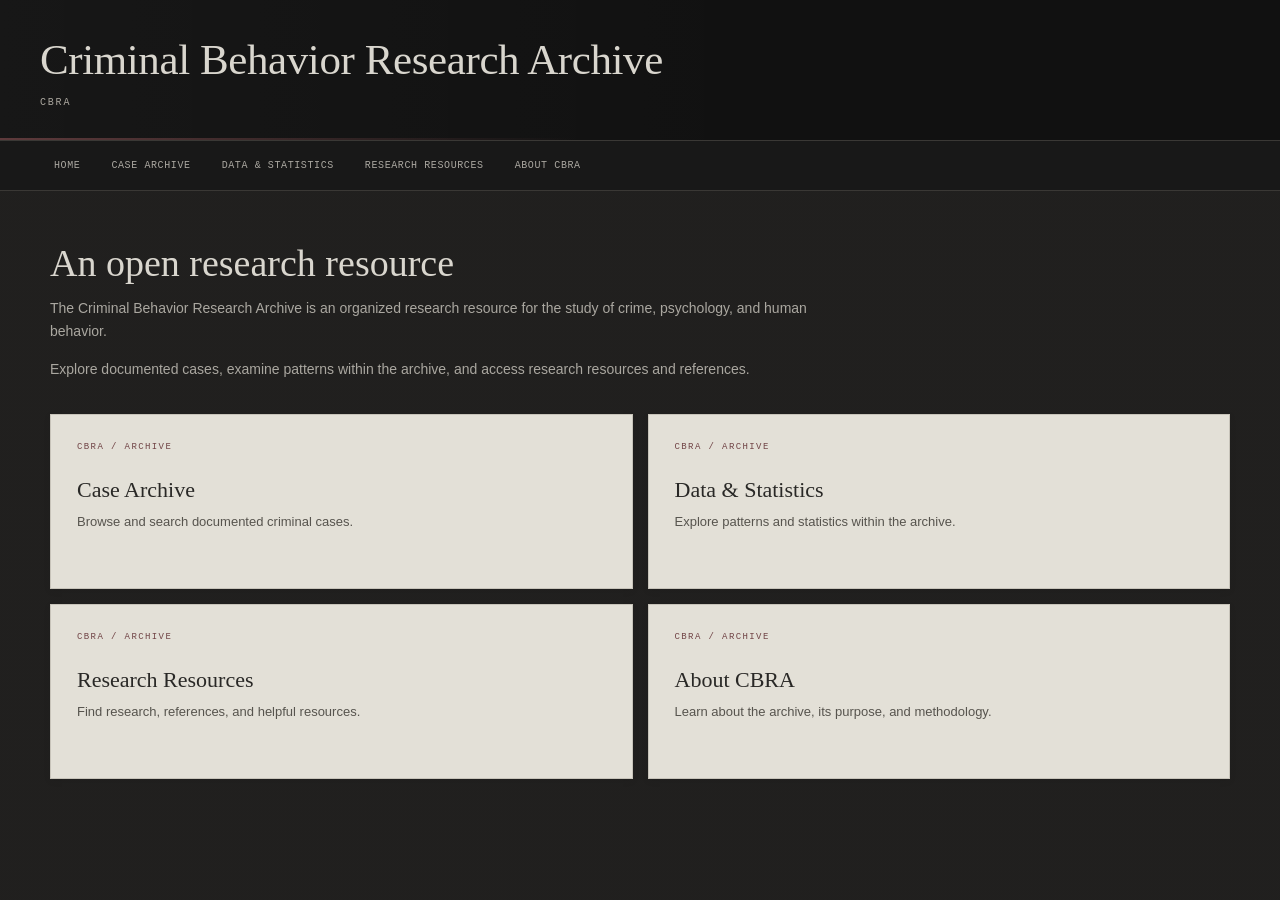
==== index.html @ 3aabbc1e "Initial CBRA website" ====
<!DOCTYPE html>
<html>
<head>
        <title>Criminal Behavior Research Archive</title>
        <link rel="stylesheet" href="css/style.css">
</head>

<body>

    <header>
        <h1>Criminal Behavior Research Archive</h1>
        <p>CBRA</p>
    </header>

    <nav>
        <a href="index.html">Home</a>
        <a href="archive.html">Case Archive</a>
        <a href="statistics.html">Data & Statistics</a>
        <a href="resources.html">Research Resources</a>
        <a href="about.html">About CBRA</a>
    </nav>

    <main>

        <h2>An open research resource</h2>

        <p>
            The Criminal Behavior Research Archive is an organized research resource for the study of crime, psychology, and human behavior.
        </p>

        <p>
            Explore documented cases, examine patterns within the archive, and access research resources and references.
        </p>

        <section class="cards">

            <a href="archive.html" class="card">
                <h3>Case Archive</h3>
                <p>Browse and search documented criminal cases.</p>
            </a>

            <a href="statistics.html" class="card">
                <h3>Data & Statistics</h3>
                <p>Explore patterns and statistics within the archive.</p>
            </a>

            <a href="resources.html" class="card">
                <h3>Research Resources</h3>
                <p>Find research, references, and helpful resources.</p>
            </a>

            <a href="about.html" class="card">
                <h3>About CBRA</h3>
                <p>Learn about the archive, its purpose, and methodology.</p>
            </a>

        </section>

    </main>

    </body>
    </html>
---- css/style.css ----
/* =========================================================
   CBRA — CRIMINAL BEHAVIOR RESEARCH ARCHIVE
   MASTER STYLESHEET
   CLEAN / STABLE VERSION
   ========================================================= */


/* =========================================================
   01. ROOT VARIABLES
   ========================================================= */

:root {
    --bg: #1d1c1b;
    --bg-soft: #252422;
    --bg-raised: #2b2927;
    --bg-dark: #111110;

    --paper: #e3e0d7;
    --paper-soft: #dad7ce;
    --paper-dark: #d0cdc3;
    --paper-light: #efede6;

    --ink: #292826;
    --ink-soft: #57544e;
    --ink-muted: #77736b;

    --white: #d9d6ce;
    --white-muted: #aaa69e;

    --border-dark: #3a3835;
    --border-light: #c7c3b9;

    --accent: #704345;
    --accent-dark: #593537;
    --accent-soft: #ddd0cd;

    --success: #586452;
    --warning: #786548;
    --danger: #704345;

    --mono: "IBM Plex Mono", "Courier New", monospace;
    --sans: "Inter", "Helvetica Neue", Arial, sans-serif;
    --serif: "DM Serif Display", Georgia, "Times New Roman", serif;

    --content-width: 1180px;

    --shadow-small:
        0 2px 7px rgba(0, 0, 0, 0.07);

    --shadow:
        0 8px 30px rgba(0, 0, 0, 0.11);

    --transition: 160ms ease;
}


/* =========================================================
   02. RESET / GLOBAL BOX SIZING
   ========================================================= */

*,
*::before,
*::after {
    box-sizing: border-box;
}

html {
    scroll-behavior: smooth;
}

html,
body {
    min-height: 100%;
}

body {
    margin: 0;

    background:
        linear-gradient(
            rgba(255, 255, 255, 0.015),
            rgba(255, 255, 255, 0.015)
        ),
        var(--bg);

    color: var(--white);

    font-family: var(--sans);

    font-size: 14px;

    line-height: 1.55;
}

img {
    display: block;

    max-width: 100%;
}

button,
input,
select,
textarea {
    max-width: 100%;

    font: inherit;
}

button,
select {
    cursor: pointer;
}

button {
    border-radius: 0;
}

a {
    color: inherit;
}

input,
select,
textarea {
    min-width: 0;
}

textarea {
    overflow: auto;
}

table {
    max-width: 100%;
}

iframe {
    max-width: 100%;
}


/* =========================================================
   03. GLOBAL TYPOGRAPHY
   ========================================================= */

h1,
h2,
h3,
h4,
h5,
h6 {
    margin-top: 0;

    line-height: 1.2;

    overflow-wrap: anywhere;
}

h1,
h2,
h3,
h4 {
    font-family: var(--serif);

    font-weight: 400;
}

p {
    margin-top: 0;

    overflow-wrap: anywhere;
}

::selection {
    background: var(--accent);

    color: white;
}


/* =========================================================
   04. HEADER
   ========================================================= */

header {
    position: relative;

    background:
        linear-gradient(
            90deg,
            rgba(255, 255, 255, 0.025),
            transparent 60%
        ),
        #111;

    border-bottom: 1px solid var(--border-dark);

    padding: 34px 40px 30px;

    overflow: hidden;
}

header::after {
    content: "";

    position: absolute;

    left: 0;
    bottom: 0;

    width: 100%;
    height: 2px;

    background:
        linear-gradient(
            90deg,
            var(--accent),
            transparent 45%
        );

    opacity: 0.8;
}

.header-content {
    width: 100%;

    max-width: var(--content-width);

    margin: 0 auto;
}

header h1 {
    margin: 0;

    color: var(--white);

    font-family: var(--serif);

    font-size: clamp(29px, 4vw, 43px);

    letter-spacing: -0.4px;
}

header p {
    margin: 9px 0 0;

    color: var(--white-muted);

    font-family: var(--mono);

    font-size: 10px;

    letter-spacing: 1.8px;

    text-transform: uppercase;
}


/* =========================================================
   05. NAVIGATION
   ========================================================= */

nav {
    display: flex;

    flex-wrap: wrap;

    align-items: center;

    gap: 3px;

    background: #181818;

    border-bottom: 1px solid var(--border-dark);

    padding: 0 40px;
}

nav a {
    position: relative;

    display: inline-flex;

    align-items: center;

    min-height: 49px;

    padding: 0 14px;

    color: #aaa7a0;

    font-family: var(--mono);

    font-size: 10px;

    letter-spacing: 0.6px;

    text-decoration: none;

    text-transform: uppercase;

    transition:
        color var(--transition),
        background-color var(--transition);
}

nav a::after {
    content: "";

    position: absolute;

    left: 14px;
    right: 14px;
    bottom: 0;

    height: 2px;

    background: var(--accent);

    transform: scaleX(0);

    transform-origin: left;

    transition: transform var(--transition);
}

nav a:hover {
    color: var(--white);

    background: rgba(255, 255, 255, 0.035);
}

nav a:hover::after {
    transform: scaleX(1);
}


/* =========================================================
   06. MAIN LAYOUT
   ========================================================= */

main {
    width: min(
        calc(100% - 48px),
        var(--content-width)
    );

    margin: 0 auto;

    padding: 50px 0 80px;

    min-width: 0;
}

main > h2 {
    margin-bottom: 10px;

    color: var(--white);

    font-size: clamp(28px, 4vw, 38px);
}

main > p {
    max-width: 760px;

    color: #aaa7a0;

    line-height: 1.7;
}


/* =========================================================
   07. GENERAL CARDS
   ========================================================= */

.cards {
    display: grid;

    grid-template-columns:
        repeat(2, minmax(0, 1fr));

    gap: 15px;

    margin-top: 32px;

    min-width: 0;
}

.card {
    position: relative;

    display: block;

    min-width: 0;
    min-height: 175px;

    padding: 26px;

    background: var(--paper);

    border: 1px solid var(--border-light);

    color: var(--ink);

    text-decoration: none;

    box-shadow: var(--shadow-small);

    overflow: hidden;

    transition:
        transform var(--transition),
        border-color var(--transition),
        box-shadow var(--transition);
}

.card::before {
    content: "CBRA / ARCHIVE";

    display: block;

    margin-bottom: 22px;

    color: var(--accent);

    font-family: var(--mono);

    font-size: 9px;

    letter-spacing: 1.4px;
}

.card:hover {
    transform: translateY(-2px);

    border-color: var(--accent);

    box-shadow:
        0 10px 28px rgba(0, 0, 0, 0.22);
}

.card:hover::after {
    transform: translateX(4px);
}

.card h3 {
    margin-bottom: 8px;

    font-size: 22px;
}

.card p {
    margin: 0;

    max-width: 500px;

    color: var(--ink-soft);

    font-size: 13px;

    line-height: 1.65;
}


/* =========================================================
   08. GENERAL SECTIONS
   ========================================================= */

.case-section,
.about-section,
.resource-card,
.statistics-intro,
.statistics-filters,
.statistics-results,
.manage-section,
.management-section,
.management-panel {
    min-width: 0;

    background: var(--paper);

    border: 1px solid var(--border-light);

    color: var(--ink);

    box-shadow: var(--shadow-small);
}


/* =========================================================
   09. SECTION HEADINGS
   ========================================================= */

.case-section,
.about-section,
.resource-card {
    padding: 25px;

    margin-top: 18px;
}

.case-section h2,
.about-section h3,
.resource-card h3 {
    margin-bottom: 10px;

    color: var(--ink);

    font-size: 22px;
}

.case-section h2::after,
.about-section h3::after,
.resource-card h3::after {
    content: "";

    display: block;

    width: 32px;

    height: 2px;

    margin-top: 8px;

    background: var(--accent);
}


/* =========================================================
   10. SECTION DESCRIPTION
   ========================================================= */

.section-description {
    color: var(--ink-muted);

    font-size: 13px;

    line-height: 1.65;
}


/* =========================================================
   11. RESOURCE PAGE
   ========================================================= */

.resource-list {
    display: grid;

    grid-template-columns:
        repeat(2, minmax(0, 1fr));

    gap: 15px;

    margin-top: 30px;

    min-width: 0;
}

.resource-card {
    position: relative;

    margin-top: 0;

    min-height: 205px;

    transition:
        transform var(--transition),
        border-color var(--transition);
}

.resource-card::before {
    content: "RESOURCE FILE";

    display: block;

    margin-bottom: 20px;

    color: var(--accent);

    font-family: var(--mono);

    font-size: 9px;

    letter-spacing: 1.4px;
}

.resource-card:hover {
    transform: translateY(-2px);

    border-color: var(--accent);
}

.resource-card p {
    color: var(--ink-soft);

    font-size: 13px;

    line-height: 1.7;
}


/* =========================================================
   12. ABOUT
   ========================================================= */

.about-section {
    position: relative;

    padding-left: 29px;
}

.about-section::before {
    content: "";

    position: absolute;

    left: 0;
    top: 0;
    bottom: 0;

    width: 3px;

    background: var(--accent);
}

.about-section p {
    max-width: 820px;

    color: var(--ink-soft);

    font-size: 13px;

    line-height: 1.75;
}


/* =========================================================
   13. ARCHIVE SEARCH
   ========================================================= */

.archive-panel {
    margin-top: 28px;

    padding: 22px;

    background:
        linear-gradient(
            135deg,
            #242423,
            #1b1b1a
        );

    border: 1px solid var(--border-dark);

    box-shadow: var(--shadow);

    min-width: 0;
}

.archive-search input {
    width: 100%;

    padding: 13px 15px;

    background: #111;

    border: 1px solid #444;

    color: var(--white);

    font-family: var(--mono);

    font-size: 12px;

    outline: none;
}

.archive-search input::placeholder {
    color: #777;
}

.archive-search input:focus {
    border-color: var(--accent);

    box-shadow:
        0 0 0 3px rgba(116, 60, 61, 0.15);
}


/* =========================================================
   14. ARCHIVE FILTERS
   ========================================================= */

.archive-filters {
    display: grid;

    grid-template-columns:
        repeat(3, minmax(0, 1fr));

    gap: 14px;

    margin-top: 17px;

    min-width: 0;
}

.archive-filter {
    display: flex;

    flex-direction: column;

    gap: 5px;

    min-width: 0;
}

.archive-filter label {
    color: #a9a69f;

    font-family: var(--mono);

    font-size: 9px;

    letter-spacing: 1px;

    text-transform: uppercase;
}

.archive-filter select {
    width: 100%;

    min-width: 0;

    padding: 10px;

    background: #151515;

    border: 1px solid #41413f;

    color: #e7e4dc;

    font-size: 12px;

    outline: none;
}

.archive-filter select:hover,
.archive-filter select:focus {
    border-color: var(--accent);
}


/* =========================================================
   15. BUTTONS
   ========================================================= */

.primary-button,
.secondary-button {
    display: inline-flex;

    align-items: center;

    justify-content: center;

    min-height: 38px;

    max-width: 100%;

    padding: 9px 15px;

    border-radius: 0;

    font-family: var(--mono);

    font-size: 10px;

    letter-spacing: 0.7px;

    line-height: 1.2;

    text-align: center;

    text-decoration: none;

    text-transform: uppercase;

    white-space: normal;

    cursor: pointer;

    transition:
        background-color var(--transition),
        border-color var(--transition),
        color var(--transition),
        transform var(--transition);
}

.primary-button {
    background: var(--accent);

    border: 1px solid var(--accent);

    color: white;
}

.primary-button:hover {
    background: var(--accent-dark);

    border-color: var(--accent-dark);

    transform: translateY(-1px);
}

.secondary-button {
    background: transparent;

    border: 1px solid #aaa69e;

    color: var(--ink);
}

.secondary-button:hover {
    background: #d8d5cc;

    border-color: var(--ink);
}


/* =========================================================
   16. ARCHIVE RESULTS HEADER
   ========================================================= */

.archive-results-header {
    display: flex;

    justify-content: space-between;

    align-items: center;

    gap: 20px;

    margin: 27px 0 13px;

    padding-bottom: 10px;

    border-bottom: 1px solid var(--border-dark);

    min-width: 0;
}

#case-count {
    color: var(--white);

    font-family: var(--mono);

    font-size: 11px;

    letter-spacing: 0.5px;

    text-transform: uppercase;
}

#filter-summary {
    color: #8e8b84;

    font-family: var(--mono);

    font-size: 9px;

    text-align: right;

    overflow-wrap: anywhere;
}


/* =========================================================
   17. CASE LIST
   ========================================================= */

.case-list {
    display: grid;

    gap: 10px;

    min-width: 0;
}

.case-card {
    position: relative;

    min-width: 0;

    padding: 20px 22px;

    background: var(--paper);

    border: 1px solid var(--border-light);

    color: var(--ink);

    cursor: pointer;

    box-shadow: var(--shadow-small);

    transition:
        transform var(--transition),
        border-color var(--transition),
        box-shadow var(--transition);
}

.case-card::before {
    content: "CASE FILE";

    display: block;

    margin-bottom: 10px;

    color: var(--accent);

    font-family: var(--mono);

    font-size: 8px;

    letter-spacing: 1.4px;
}

.case-card:hover {
    transform: translateX(2px);

    border-color: var(--accent);

    box-shadow: var(--shadow);
}

.case-card h3 {
    margin-bottom: 6px;

    color: var(--ink);

    font-size: 20px;

    overflow-wrap: anywhere;
}

.case-card p {
    color: var(--ink-soft);

    font-size: 13px;

    line-height: 1.55;

    overflow-wrap: anywhere;
}

.case-card-details {
    display: flex;

    flex-wrap: wrap;

    gap: 7px;

    margin: 8px 0 10px;
}

.case-card-details span {
    color: var(--ink-muted);

    font-family: var(--mono);

    font-size: 9px;

    overflow-wrap: anywhere;
}


/* =========================================================
   18. ARCHIVE TAGS
   ========================================================= */

.archive-case-tags {
    margin-top: 11px;
}

.archive-case-tag {
    display: inline-block;

    padding: 4px 8px;

    margin: 2px 3px 2px 0;

    background: var(--paper-soft);

    border: 1px solid #c5c2b9;

    color: var(--ink-soft);

    font-family: var(--mono);

    font-size: 9px;

    text-decoration: none;

    overflow-wrap: anywhere;
}


/* =========================================================
   19. EMPTY STATES
   ========================================================= */

.no-cases,
.empty-message {
    color: var(--ink-muted);
}

.no-cases {
    padding: 28px;

    background: var(--paper);

    border: 1px solid var(--border-light);

    text-align: center;
}

.no-cases h3 {
    color: var(--ink);
}


/* =========================================================
   20. CASE HEADER
   ========================================================= */

.case-header {
    display: flex;

    justify-content: space-between;

    align-items: flex-end;

    gap: 28px;

    margin-bottom: 20px;

    padding: 27px 29px;

    background:
        linear-gradient(
            135deg,
            #242423,
            #1a1a19
        );

    border: 1px solid var(--border-dark);

    box-shadow: var(--shadow);

    min-width: 0;
}

.case-header > * {
    min-width: 0;
}

.case-header h1,
.case-header h2 {
    margin-bottom: 6px;

    color: var(--white);

    font-size: clamp(29px, 5vw, 44px);

    overflow-wrap: anywhere;
}

.case-header p {
    margin: 0;

    color: #aaa7a0;

    font-family: var(--mono);

    font-size: 10px;

    letter-spacing: 0.7px;

    overflow-wrap: anywhere;
}

.case-header-date {
    flex: 0 0 auto;

    min-width: 135px;

    padding-left: 20px;

    border-left: 1px solid #444;
}

.case-header-date span {
    display: block;

    margin-bottom: 4px;

    color: #777;

    font-family: var(--mono);

    font-size: 8px;

    letter-spacing: 1px;

    text-transform: uppercase;
}

.case-header-date strong {
    color: var(--white);

    font-family: var(--mono);

    font-size: 12px;

    overflow-wrap: anywhere;
}


/* =========================================================
   21. CASE INFORMATION
   ========================================================= */

.case-information {
    display: grid;

    grid-template-columns:
        repeat(2, minmax(0, 1fr));

    margin-top: 18px;

    background: var(--paper);

    border-top: 1px solid var(--border-light);

    border-bottom: 1px solid var(--border-light);

    min-width: 0;
}

.case-info-item {
    display: flex;

    flex-direction: column;

    justify-content: center;

    min-width: 0;
    min-height: 68px;

    padding: 12px 16px;

    background: var(--paper);

    color: var(--ink);

    border-bottom: 1px solid var(--border-light);
}

.case-info-item:nth-child(odd) {
    border-right: 1px solid var(--border-light);
}

.case-info-label,
.info-label,
.case-information-label,
.case-info-item .info-label {
    display: block;

    margin-bottom: 4px;

    color: var(--ink-muted);

    font-family: var(--mono);

    font-size: 8px;

    font-weight: 500;

    letter-spacing: 1px;

    line-height: 1.25;

    text-transform: uppercase;
}

.case-info-value {
    display: block;

    min-width: 0;

    color: var(--ink);

    font-family: var(--sans);

    font-size: 13px;

    font-weight: 500;

    line-height: 1.4;

    overflow-wrap: anywhere;
}

.case-info-primary {
    background: var(--paper);

    border-left: 3px solid var(--accent);

    padding-left: 13px;
}

.case-info-primary .case-info-value {
    color: var(--ink);

    font-size: 14px;

    font-weight: 600;
}

.case-info-wide {
    grid-column: 1 / -1;

    border-right: none !important;
}

.case-info-grid,
.case-information-grid {
    display: grid;

    grid-template-columns:
        repeat(2, minmax(0, 1fr));

    gap: 0;

    background: var(--paper);

    border-top: 1px solid var(--border-light);

    border-bottom: 1px solid var(--border-light);

    min-width: 0;
}

.info-item,
.case-information-item {
    min-width: 0;
    min-height: 68px;

    padding: 12px 16px;

    background: var(--paper);

    border: none;

    border-bottom: 1px solid var(--border-light);
}

.info-item:nth-child(odd),
.case-information-item:nth-child(odd) {
    border-right: 1px solid var(--border-light);
}

.info-item span:last-child,
.case-information-item span:last-child {
    color: var(--ink);

    font-size: 13px;

    line-height: 1.4;

    overflow-wrap: anywhere;
}


/* =========================================================
   22. PEOPLE
   ========================================================= */

.people-grid {
    display: grid;

    grid-template-columns:
        repeat(2, minmax(0, 1fr));

    gap: 10px;

    min-width: 0;
}

.case-person {
    position: relative;

    min-width: 0;

    padding: 16px;

    background: #e8e6df;

    border: 1px solid var(--border-light);

    color: var(--ink);

    transition:
        border-color var(--transition),
        transform var(--transition);
}

.case-person:hover {
    border-color: var(--accent);

    transform: translateY(-1px);
}

.case-person h4 {
    margin-bottom: 5px;

    color: var(--ink);

    font-size: 17px;

    overflow-wrap: anywhere;
}

.case-person p {
    margin: 3px 0;

    color: var(--ink-soft);

    font-size: 12px;

    overflow-wrap: anywhere;
}


/* =========================================================
   23. TAGS
   ========================================================= */

.tag-list {
    display: flex;

    flex-wrap: wrap;

    gap: 7px;

    margin-top: 10px;
}

.case-tag {
    display: inline-block;

    max-width: 100%;

    padding: 6px 10px;

    background: var(--paper-soft);

    border: 1px solid #c4c1b8;

    color: var(--ink-soft);

    font-family: var(--mono);

    font-size: 9px;

    line-height: 1.35;

    text-decoration: none;

    overflow-wrap: anywhere;

    transition:
        background-color var(--transition),
        border-color var(--transition);
}

.case-tag:hover {
    background: var(--accent-soft);

    border-color: var(--accent);

    color: var(--accent-dark);
}


/* =========================================================
   24. SUBSECTIONS
   ========================================================= */

.subsection {
    margin-top: 24px;

    padding-top: 20px;

    border-top: 1px solid var(--border-light);
}

.subsection h3 {
    margin-bottom: 12px;

    color: var(--ink);

    font-size: 17px;
}


/* =========================================================
   25. TIMELINE — LEGACY SUPPORT
   ========================================================= */

.case-timeline-event {
    position: relative;

    margin-left: 7px;

    padding: 3px 0 20px 22px;

    border-left: 2px solid #b5b1a8;
}

.case-timeline-event::before {
    content: "";

    position: absolute;

    left: -5px;
    top: 6px;

    width: 8px;
    height: 8px;

    background: var(--accent);

    border-radius: 50%;
}

.case-timeline-event:last-child {
    padding-bottom: 4px;
}

.timeline-date {
    color: var(--accent);

    font-family: var(--mono);

    font-size: 9px;

    letter-spacing: 0.7px;

    text-transform: uppercase;
}

.case-timeline-event h4 {
    margin: 5px 0;

    color: var(--ink);

    font-size: 16px;
}

.case-timeline-event p {
    margin: 0;

    color: var(--ink-soft);

    font-size: 13px;

    line-height: 1.6;
}

.timeline-source {
    display: inline-block;

    margin-top: 7px;

    color: var(--accent-dark);

    font-family: var(--mono);

    font-size: 9px;

    text-decoration: none;

    overflow-wrap: anywhere;
}


/* =========================================================
   26. SOURCES
   ========================================================= */

.case-source {
    min-width: 0;

    padding: 13px 0;

    border-bottom: 1px solid var(--border-light);
}

.case-source:first-child {
    padding-top: 0;
}

.case-source:last-child {
    padding-bottom: 0;

    border-bottom: none;
}

.source-title {
    display: inline-block;

    max-width: 100%;

    color: var(--ink);

    font-size: 14px;

    font-weight: 600;

    line-height: 1.45;

    text-decoration: none;

    overflow-wrap: anywhere;
}

.source-title:hover {
    color: var(--accent-dark);

    text-decoration: underline;
}

.source-type {
    margin-top: 3px;

    color: var(--ink-muted);

    font-family: var(--mono);

    font-size: 8px;

    text-transform: uppercase;
}

.source-date {
    margin-top: 2px;

    color: #99958c;

    font-family: var(--mono);

    font-size: 9px;
}


/* =========================================================
   27. DOCUMENTS / LINKS / RELATED CASES
   ========================================================= */

.document-list,
.source-list,
.external-link-list,
.related-case-list {
    display: grid;

    gap: 8px;

    min-width: 0;
}

.related-case {
    min-width: 0;

    padding: 14px;

    background: #e9e7e0;

    border: 1px solid var(--border-light);

    overflow-wrap: anywhere;

    transition:
        border-color var(--transition),
        background-color var(--transition);
}

.related-case:hover {
    background: #e3e0d8;

    border-color: var(--accent);
}


/* =========================================================
   28. CRIME SCENE PHOTOS / MUGSHOTS
   ========================================================= */

.crime-scene-grid,
.case-mugshot-grid {
    display: grid;

    grid-template-columns:
        repeat(3, minmax(0, 1fr));

    gap: 14px;

    min-width: 0;
}

.case-mugshot-person {
    min-width: 0;

    margin-bottom: 24px;
}

.case-mugshot-person h4 {
    margin-bottom: 3px;

    color: var(--ink);

    font-size: 17px;
}

.case-mugshot-role {
    color: var(--ink-muted);

    font-family: var(--mono);

    font-size: 8px;

    text-transform: uppercase;
}

.case-mugshot-card {
    width: 100%;

    min-width: 0;

    padding: 8px;

    background: #e4e1d9;

    border: 1px solid var(--border-light);
}

.case-mugshot-image,
.manage-mugshot-preview,
.case-crime-scene-image {
    display: block;

    width: 100%;

    height: auto;

    border: 1px solid #c4c0b6;

    background: #d6d3cb;
}

.case-mugshot-card h5 {
    margin: 8px 2px 4px;

    color: var(--ink);

    font-size: 14px;

    overflow-wrap: anywhere;
}

.case-mugshot-card p {
    margin: 4px 2px;

    color: var(--ink-soft);

    font-size: 11px;

    overflow-wrap: anywhere;
}

.case-mugshot-date,
.case-mugshot-source {
    font-family: var(--mono);

    font-size: 9px !important;
}


/* =========================================================
   29. STATISTICS
   ========================================================= */

.statistics-intro {
    position: relative;

    padding: 24px 26px;

    margin-top: 18px;

    background:
        linear-gradient(
            135deg,
            #e8e5dd,
            #dedbd2
        );

    border-left: 3px solid var(--accent);
}

.statistics-intro p {
    max-width: 850px;

    margin-bottom: 8px;

    color: var(--ink-soft);

    font-size: 13px;

    line-height: 1.7;
}

.statistics-intro p:last-child {
    margin-bottom: 0;

    color: var(--ink-muted);

    font-size: 11px;
}


/* =========================================================
   30. STATISTICS FILTERS
   ========================================================= */

.statistics-filters {
    display: grid;

    grid-template-columns:
        170px minmax(0, 1fr);

    gap: 10px 18px;

    align-items: center;

    padding: 27px;

    margin-top: 18px;

    background: var(--paper);

    color: var(--ink);

    min-width: 0;
}

.statistics-filters > h3 {
    grid-column: 1 / -1;

    padding-bottom: 14px;

    margin-bottom: 8px;

    border-bottom: 1px solid var(--border-light);

    color: var(--ink);

    font-size: 22px;
}

.statistics-filters > h3::before {
    content: "RESEARCH QUERY";

    display: block;

    margin-bottom: 7px;

    color: var(--accent);

    font-family: var(--mono);

    font-size: 8px;

    letter-spacing: 1.5px;

    line-height: 1;
}

.statistics-filters > label {
    color: var(--ink-muted);

    font-family: var(--mono);

    font-size: 9px;

    font-weight: 500;

    letter-spacing: 1px;

    text-transform: uppercase;
}

.statistics-filters > select {
    width: 100%;

    min-width: 0;
    min-height: 38px;

    padding: 9px 11px;

    background: #f8f6f0;

    border: 1px solid var(--border-light);

    border-radius: 0;

    color: var(--ink);

    font-size: 12px;

    outline: none;

    transition:
        border-color var(--transition),
        box-shadow var(--transition),
        background-color var(--transition);
}

.statistics-filters > select:hover {
    border-color: #aaa69d;
}

.statistics-filters > select:focus {
    border-color: var(--accent);

    box-shadow:
        0 0 0 3px rgba(116, 60, 61, 0.10);
}


/* =========================================================
   31. STATISTICS TAG FILTERS
   ========================================================= */

.statistics-tag-filters {
    grid-column: 1 / -1;

    display: grid;

    grid-template-columns:
        repeat(2, minmax(0, 1fr));

    gap: 14px;

    margin-top: 12px;

    padding-top: 21px;

    border-top: 1px solid var(--border-light);

    min-width: 0;
}

.statistics-tag-filters > h4 {
    grid-column: 1 / -1;

    margin: 0;

    color: var(--ink);

    font-family: var(--serif);

    font-size: 19px;

    font-weight: 400;
}

.statistics-tag-filters > h4::before {
    content: "TAG SYSTEM";

    display: block;

    margin-bottom: 6px;

    color: var(--accent);

    font-family: var(--mono);

    font-size: 8px;

    letter-spacing: 1.4px;
}

.statistics-tag-filters > .filter-help {
    grid-column: 1 / -1;

    margin: -5px 0 3px;
}

.statistics-tag-category {
    display: flex;

    flex-direction: column;

    min-width: 0;

    padding: 17px;

    background: #e9e6de;

    border: 1px solid var(--border-light);

    transition:
        border-color var(--transition),
        box-shadow var(--transition);
}

.statistics-tag-category:hover {
    border-color: #aaa69e;

    box-shadow: var(--shadow-small);
}

.statistics-tag-category label {
    display: block;

    margin-bottom: 9px;

    color: var(--ink);

    font-family: var(--mono);

    font-size: 9px;

    font-weight: 600;

    letter-spacing: 1px;

    text-transform: uppercase;
}

.statistics-tag-category label::after {
    content: "";

    display: block;

    width: 24px;

    height: 2px;

    margin-top: 6px;

    background: var(--accent);
}

.statistics-tag-category select[multiple] {
    width: 100%;

    min-width: 0;
    min-height: 170px;

    padding: 4px;

    background: #f7f5ef;

    border: 1px solid #c6c2b8;

    border-radius: 0;

    color: var(--ink);

    font-family: var(--sans);

    font-size: 12px;

    line-height: 1.4;

    outline: none;

    cursor: pointer;

    scrollbar-width: thin;
}

.statistics-tag-category select[multiple]:focus {
    border-color: var(--accent);

    box-shadow:
        0 0 0 3px rgba(116, 60, 61, 0.10);
}

.statistics-tag-category select[multiple] option {
    padding: 7px 9px;

    background: #f7f5ef;

    color: var(--ink);
}

.statistics-tag-category select[multiple] option:checked {
    background: var(--accent);

    color: white;
}

.statistics-tag-category .filter-help {
    margin: 9px 0 0;

    padding: 0;

    background: transparent;

    border-left: none;

    color: var(--ink-muted);

    font-family: var(--sans);

    font-size: 10px;

    line-height: 1.55;
}

.statistics-filters > #tag-mode {
    min-height: 38px;
}

.statistics-filters > #tag-mode + .filter-help {
    grid-column: 2;

    margin: -3px 0 2px;
}

.statistics-filters .filter-help {
    color: var(--ink-muted);

    font-size: 11px;

    line-height: 1.55;
}

.statistics-filters .filter-help strong {
    color: var(--ink);

    font-weight: 600;
}


/* =========================================================
   32. STATISTICS RESULTS
   ========================================================= */

.statistics-results {
    padding: 27px;

    margin-top: 20px;

    background: var(--paper);

    color: var(--ink);

    min-width: 0;
}

.statistics-results > h3 {
    padding-bottom: 14px;

    margin-bottom: 0;

    border-bottom: 1px solid var(--border-light);

    color: var(--ink);

    font-size: 22px;
}

.statistics-results > h3::before {
    content: "ARCHIVE ANALYSIS";

    display: block;

    margin-bottom: 7px;

    color: var(--accent);

    font-family: var(--mono);

    font-size: 8px;

    letter-spacing: 1.5px;
}

.statistics-summary {
    margin-top: 22px;

    padding: 17px 19px;

    background: #e9e6de;

    border: 1px solid var(--border-light);

    border-left: 3px solid var(--accent);
}

.statistics-summary h3 {
    margin-bottom: 7px;

    color: var(--ink);

    font-size: 17px;
}

.statistics-summary p {
    margin: 0;

    color: var(--ink-soft);

    font-family: var(--mono);

    font-size: 10px;

    line-height: 1.6;
}


/* =========================================================
   33. STATISTICS CARDS
   ========================================================= */

.stat-grid {
    display: grid;

    grid-template-columns:
        repeat(3, minmax(0, 1fr));

    gap: 10px;

    margin-top: 17px;

    min-width: 0;
}

.stat-card {
    position: relative;

    min-width: 0;
    min-height: 118px;

    padding: 21px;

    background:
        linear-gradient(
            135deg,
            #e9e6de,
            #dedbd2
        );

    border: 1px solid var(--border-light);

    border-top: 3px solid var(--accent);

    box-shadow: var(--shadow-small);

    overflow: hidden;
}

.stat-card::after {
    content: "CBRA / DATA";

    position: absolute;

    right: 14px;
    bottom: 11px;

    color: rgba(41, 40, 38, 0.18);

    font-family: var(--mono);

    font-size: 7px;

    letter-spacing: 1px;
}

.stat-card strong {
    display: block;

    margin-bottom: 8px;

    color: var(--ink);

    font-family: var(--mono);

    font-size: 32px;

    font-weight: 500;

    line-height: 1;

    overflow-wrap: anywhere;
}

.stat-card span {
    color: var(--ink-muted);

    font-family: var(--mono);

    font-size: 8px;

    letter-spacing: 0.9px;

    text-transform: uppercase;
}


/* =========================================================
   34. STATISTICS CHARTS
   ========================================================= */

.statistics-chart-section {
    margin-top: 18px;

    padding: 21px;

    background: #e9e6de;

    border: 1px solid var(--border-light);

    min-width: 0;
}

.statistics-chart-section h3 {
    margin-bottom: 5px;

    color: var(--ink);

    font-size: 18px;
}

.statistics-chart-section h3::after {
    content: "";

    display: block;

    width: 25px;

    height: 2px;

    margin-top: 7px;

    background: var(--accent);
}

.chart-note {
    margin: 9px 0 16px;

    color: var(--ink-muted);

    font-size: 10px;

    line-height: 1.55;
}

.statistics-bar-row {
    width: 100%;

    margin-bottom: 15px;
}

.statistics-bar-row:last-child {
    margin-bottom: 0;
}

.statistics-bar-label {
    display: block;

    margin-bottom: 6px;

    color: var(--ink);

    font-family: var(--sans);

    font-size: 11px;

    font-weight: 500;

    line-height: 1.4;

    overflow-wrap: anywhere;
}

.statistics-bar {
    width: 100%;

    height: 9px;

    background: #d1cec5;

    border: 1px solid #c1beb5;

    overflow: hidden;
}

.statistics-bar-fill {
    width: 0;

    height: 100%;

    background: var(--accent);

    transition: width 0.3s ease;
}


/* =========================================================
   35. STATISTICS MATCHING CASES
   ========================================================= */

.statistics-table-section {
    margin-top: 22px;

    padding-top: 22px;

    border-top: 1px solid var(--border-light);
}

.statistics-table-section h3 {
    margin-bottom: 13px;

    color: var(--ink);

    font-size: 19px;
}

.statistics-table-section h3::before {
    content: "CASE RESULTS";

    display: block;

    margin-bottom: 6px;

    color: var(--accent);

    font-family: var(--mono);

    font-size: 8px;

    letter-spacing: 1.4px;
}

#matching-cases {
    display: grid;

    gap: 9px;

    min-width: 0;
}

.statistics-case {
    position: relative;

    min-width: 0;

    padding: 17px 19px;

    background: #e9e6de;

    border: 1px solid var(--border-light);

    color: var(--ink);

    cursor: pointer;

    transition:
        transform var(--transition),
        border-color var(--transition),
        background-color var(--transition),
        box-shadow var(--transition);
}

.statistics-case::before {
    content: "CASE FILE";

    display: block;

    margin-bottom: 8px;

    color: var(--accent);

    font-family: var(--mono);

    font-size: 8px;

    letter-spacing: 1.3px;
}

.statistics-case::after {
    content: "→";

    position: absolute;

    right: 17px;
    top: 50%;

    color: var(--accent);

    font-size: 18px;

    transform: translateY(-50%);

    transition: transform var(--transition);
}

.statistics-case:hover {
    background: #e3e0d8;

    border-color: var(--accent);

    box-shadow: var(--shadow-small);

    transform: translateX(2px);
}

.statistics-case:hover::after {
    transform: translate(3px, -50%);
}

.statistics-case h4 {
    margin: 0 30px 7px 0;

    color: var(--ink);

    font-family: var(--serif);

    font-size: 18px;

    font-weight: 400;

    overflow-wrap: anywhere;
}

.statistics-case p {
    margin: 3px 0;

    color: var(--ink-soft);

    font-size: 11px;

    line-height: 1.5;

    overflow-wrap: anywhere;
}

.statistics-case strong {
    color: var(--ink);

    font-weight: 600;
}

.statistics-chart-section > p,
#matching-cases > p {
    margin: 0;

    padding: 13px;

    background: #e3e0d8;

    border: 1px dashed #c3c0b7;

    color: var(--ink-muted);

    font-family: var(--mono);

    font-size: 9px;

    line-height: 1.55;
}


/* =========================================================
   36. MANAGEMENT — PAGE
   ========================================================= */

.manage-page {
    width: 100%;

    max-width: 1100px;

    min-width: 0;
}

#login-section {
    width: 100%;

    max-width: 520px;

    margin: 20px auto;
}


/* =========================================================
   37. MANAGEMENT SECTIONS
   ========================================================= */

.manage-section,
.management-section,
.management-panel {
    padding: 23px;

    margin-top: 17px;

    min-width: 0;

    overflow: visible;
}

.manage-section:first-child,
.management-section:first-child,
.management-panel:first-child {
    margin-top: 0;
}

.manage-section h2,
.management-section h2,
.management-panel h2 {
    color: var(--ink);

    font-size: 22px;

    overflow-wrap: anywhere;
}


/* =========================================================
   38. MANAGEMENT HEADER
   ========================================================= */

.management-header {
    display: flex;

    justify-content: space-between;

    align-items: center;

    gap: 18px;

    padding-bottom: 18px;

    margin-bottom: 18px;

    border-bottom: 1px solid var(--border-light);

    min-width: 0;
}

.management-header > * {
    min-width: 0;
}

.management-header h2 {
    margin-bottom: 4px;
}

.management-header p {
    margin: 0;

    color: var(--ink-muted);

    font-size: 12px;

    overflow-wrap: anywhere;
}


/* =========================================================
   39. MANAGEMENT PANEL HEADINGS
   ========================================================= */

.management-panel > h2,
.management-section > h2 {
    display: flex;

    align-items: flex-start;

    gap: 10px;

    min-width: 0;

    margin-bottom: 18px;
}

.management-panel > h2::before,
.management-section > h2::before {
    content: "";

    flex: 0 0 auto;

    display: inline-block;

    width: 4px;

    min-width: 4px;

    height: 21px;

    margin-top: 2px;

    background: var(--accent);
}


/* =========================================================
   40. CASE SELECTOR
   ========================================================= */

.case-selector-row {
    display: flex;

    align-items: stretch;

    gap: 10px;

    width: 100%;

    min-width: 0;
}

.case-selector-row > * {
    min-width: 0;
}

.case-selector-row select {
    flex: 1 1 auto;

    width: 100%;

    min-width: 0;
}

.case-selector-row button {
    flex: 0 0 auto;
}

#case-selector {
    width: 100%;

    min-width: 0;

    min-height: 40px;

    padding: 9px 11px;

    background: #f8f6f0;

    border: 1px solid var(--border-light);

    border-radius: 0;

    color: var(--ink);

    font-size: 12px;

    outline: none;
}

#case-selector:focus {
    border-color: var(--accent);

    box-shadow:
        0 0 0 3px rgba(116, 60, 61, 0.10);
}


/* =========================================================
   41. NEW CASE BUTTON
   ========================================================= */

#new-case-button {
    display: inline-flex;

    align-items: center;

    justify-content: center;

    flex: 0 0 auto;

    min-height: 40px;

    margin-top: 10px;

    padding: 10px 17px;

    background: var(--accent);

    border: 1px solid var(--accent);

    border-radius: 0;

    color: white;

    font-family: var(--mono);

    font-size: 10px;

    letter-spacing: 0.7px;

    line-height: 1.2;

    text-transform: uppercase;

    cursor: pointer;

    white-space: nowrap;

    transition:
        background-color var(--transition),
        border-color var(--transition),
        transform var(--transition);
}

#new-case-button:hover {
    background: var(--accent-dark);

    border-color: var(--accent-dark);

    transform: translateY(-1px);
}


/* =========================================================
   42. FORMS
   ========================================================= */

.form-grid {
    display: grid;

    grid-template-columns:
        repeat(2, minmax(0, 1fr));

    gap: 17px;

    width: 100%;

    min-width: 0;

    margin: 0;
}

.form-group {
    display: flex;

    flex-direction: column;

    gap: 6px;

    min-width: 0;

    width: 100%;
}

.form-group-wide {
    grid-column: 1 / -1;

    min-width: 0;
}

.form-group label,
#login-form label {
    display: block;

    color: var(--ink-muted);

    font-family: var(--mono);

    font-size: 9px;

    letter-spacing: 0.8px;

    line-height: 1.3;

    text-transform: uppercase;

    overflow-wrap: anywhere;
}

.form-group input,
.form-group select,
.form-group textarea,
#login-form input,
.manage-form input,
.manage-form select,
.manage-form textarea {
    display: block;

    width: 100%;

    min-width: 0;

    max-width: 100%;

    padding: 10px 11px;

    background: #f8f6f0;

    border: 1px solid var(--border-light);

    border-radius: 0;

    color: var(--ink);

    font-size: 13px;

    line-height: 1.4;

    outline: none;
}

.form-group input:focus,
.form-group select:focus,
.form-group textarea:focus,
#login-form input:focus,
.manage-form input:focus,
.manage-form select:focus,
.manage-form textarea:focus {
    border-color: var(--accent);

    box-shadow:
        0 0 0 3px rgba(116, 60, 61, 0.10);
}

.form-group input,
.form-group select,
.manage-form input,
.manage-form select {
    min-height: 40px;
}

.form-group textarea,
.manage-form textarea {
    min-height: 110px;

    resize: vertical;

    line-height: 1.55;
}


/* =========================================================
   43. MANAGEMENT FORM
   ========================================================= */

.manage-form {
    display: block;

    width: 100%;

    min-width: 0;
}

.manage-form > * {
    min-width: 0;
}

.manage-form .form-group {
    margin-bottom: 17px;
}

.manage-form .form-group:last-child {
    margin-bottom: 0;
}


/* =========================================================
   44. FORM ACTIONS
   ========================================================= */

.form-actions {
    display: flex;

    align-items: center;

    flex-wrap: wrap;

    gap: 9px;

    width: 100%;

    margin-top: 20px;

    padding-top: 17px;

    border-top: 1px solid var(--border-light);
}

.form-actions > button,
.form-actions > a {
    flex: 0 0 auto;
}


/* =========================================================
   45. CONTROLLED FIELDS
   ========================================================= */

.controlled-field {
    display: flex;

    align-items: stretch;

    gap: 9px;

    width: 100%;

    min-width: 0;

    margin: 0;
}

.controlled-field > * {
    min-width: 0;
}

.controlled-field select {
    flex: 1 1 auto;

    width: 100%;

    min-width: 0;

    margin: 0;
}

.controlled-field .add-option-button {
    flex: 0 0 auto;

    width: auto;

    min-width: max-content;

    min-height: 40px;

    margin: 0;

    padding: 9px 12px;

    background: transparent;

    border: 1px solid #aaa69e;

    border-radius: 0;

    color: var(--ink);

    font-family: var(--mono);

    font-size: 9px;

    letter-spacing: 0.5px;

    line-height: 1.2;

    text-transform: uppercase;

    white-space: nowrap;

    cursor: pointer;

    transition:
        background-color var(--transition),
        border-color var(--transition),
        color var(--transition);
}

.controlled-field .add-option-button:hover {
    background: #d8d5cc;

    border-color: var(--accent);

    color: var(--accent-dark);
}

.controlled-field-multi {
    align-items: stretch;
}

.controlled-field-multi select {
    min-height: 175px;
}


/* =========================================================
   46. ADDITIONAL CHARGES
   ========================================================= */

#case-additional-offenses-input {
    display: block;

    width: 100%;

    min-width: 0;
    min-height: 175px;

    padding: 5px;

    background: #f7f5ef;

    border: 1px solid #bdb9af;

    border-left: 3px solid var(--accent);

    border-radius: 0;

    color: var(--ink);

    font-family: var(--sans);

    font-size: 12px;

    line-height: 1.45;

    outline: none;

    cursor: pointer;

    scrollbar-width: thin;

    transition:
        border-color var(--transition),
        box-shadow var(--transition);
}

#case-additional-offenses-input:hover {
    border-color: var(--accent);
}

#case-additional-offenses-input:focus {
    border-color: var(--accent);

    box-shadow:
        0 0 0 3px rgba(116, 60, 61, 0.10);
}

#case-additional-offenses-input option {
    padding: 9px 10px;

    background: #f7f5ef;

    color: var(--ink);

    font-size: 12px;
}

#case-additional-offenses-input option:checked {
    background: var(--accent);

    color: white;

    font-weight: 600;
}


/* =========================================================
   47. ADDITIONAL CHARGES SUMMARY
   ========================================================= */

.additional-charges-summary {
    width: 100%;

    min-width: 0;

    margin-top: 9px;

    padding: 10px 12px;

    background: #e9e6de;

    border: 1px solid var(--border-light);

    border-left: 3px solid var(--accent);

    color: var(--ink);

    font-family: var(--mono);

    font-size: 9px;

    line-height: 1.6;

    overflow-wrap: anywhere;
}

.additional-charges-summary-label {
    display: block;

    margin-bottom: 6px;

    color: var(--ink-muted);

    font-size: 8px;

    font-weight: 600;

    letter-spacing: 1px;

    text-transform: uppercase;
}

.additional-charge-tag {
    display: inline-block;

    max-width: 100%;

    margin: 2px 4px 2px 0;

    padding: 4px 7px;

    background: var(--accent);

    color: white;

    font-family: var(--mono);

    font-size: 8px;

    line-height: 1.3;

    overflow-wrap: anywhere;
}

.additional-charges-none {
    color: var(--ink-muted);

    font-style: italic;
}


/* =========================================================
   48. MANAGEMENT MESSAGES
   ========================================================= */

.form-message {
    min-height: 18px;

    margin: 10px 0 0;

    color: var(--ink-muted);

    font-size: 12px;

    overflow-wrap: anywhere;
}

.empty-message {
    padding: 13px;

    margin: 0;

    background: #e9e7e0;

    border: 1px dashed #c7c3ba;

    font-family: var(--mono);

    font-size: 9px;

    line-height: 1.55;

    overflow-wrap: anywhere;
}


/* =========================================================
   49. MANAGEMENT CASE RECORDS
   ========================================================= */

.manage-case {
    width: 100%;

    min-width: 0;

    padding: 15px;

    margin-top: 9px;

    background: #e9e7e0;

    border: 1px solid var(--border-light);

    color: var(--ink);

    overflow-wrap: anywhere;
}

.manage-case:first-child {
    margin-top: 0;
}

.manage-case h4 {
    margin-bottom: 6px;

    color: var(--ink);

    font-size: 16px;

    overflow-wrap: anywhere;
}

.manage-case p {
    margin: 4px 0;

    color: var(--ink-soft);

    font-size: 12px;

    overflow-wrap: anywhere;
}


/* =========================================================
   50. MUGSHOT MANAGEMENT
   ========================================================= */

.mugshot-record {
    width: 100%;

    min-width: 0;

    padding: 15px;

    margin-bottom: 12px;

    background: #e9e7e0;

    border: 1px solid var(--border-light);

    overflow-wrap: anywhere;
}

.manage-mugshot-preview {
    width: min(180px, 100%);

    margin: 10px 0;

    background: #d7d4cc;
}


/* =========================================================
   51. PERSON DETAILS
   ========================================================= */

.case-details {
    display: grid;

    grid-template-columns:
        repeat(3, minmax(0, 1fr));

    border-top: 1px solid var(--border-light);

    min-width: 0;
}

.case-details > div {
    display: flex;

    flex-direction: column;

    gap: 4px;

    min-width: 0;

    padding: 14px 16px;

    border-bottom: 1px solid var(--border-light);
}

.case-details > div:not(:last-child) {
    border-right: 1px solid var(--border-light);
}

.case-details strong {
    color: var(--ink-muted);

    font-family: var(--mono);

    font-size: 8px;

    letter-spacing: 1px;

    text-transform: uppercase;
}

.case-details span {
    color: var(--ink);

    font-size: 13px;

    overflow-wrap: anywhere;
}


/* =========================================================
   52. LOGIN
   ========================================================= */

#login-form {
    display: flex;

    flex-direction: column;

    gap: 12px;

    min-width: 0;
}

#login-form .form-message {
    margin-top: 0;
}


/* =========================================================
   53. FILE INPUTS
   ========================================================= */

input[type="file"] {
    width: 100%;

    min-width: 0;

    padding: 8px;

    background: #ebe8e1;

    cursor: pointer;
}

input[type="file"]::file-selector-button {
    margin-right: 9px;

    padding: 7px 10px;

    background: var(--ink);

    border: none;

    color: white;

    font-family: var(--mono);

    font-size: 9px;

    cursor: pointer;
}


/* =========================================================
   54. MANAGEMENT INPUT PLACEHOLDERS
   ========================================================= */

.manage-page input::placeholder,
.manage-page textarea::placeholder {
    color: #77736b;

    opacity: 1;
}

.manage-page input,
.manage-page textarea,
.manage-page select {
    color: var(--ink);
}


/* =========================================================
   55. FOOTER
   ========================================================= */

footer {
    padding: 25px 30px;

    background: #101010;

    border-top: 1px solid var(--border-dark);

    color: #77746e;

    text-align: center;
}

footer p {
    margin: 0;

    font-family: var(--mono);

    font-size: 8px;

    letter-spacing: 1.4px;

    text-transform: uppercase;
}


/* =========================================================
   56. HIDDEN
   ========================================================= */

.hidden {
    display: none !important;
}


/* =========================================================
   57. FOCUS
   ========================================================= */

a:focus-visible,
button:focus-visible,
input:focus-visible,
select:focus-visible,
textarea:focus-visible {
    outline: 2px solid var(--accent);

    outline-offset: 2px;
}


/* =========================================================
   58. GENERAL LONG-TEXT PROTECTION
   ========================================================= */

.management-panel *,
.management-section *,
.manage-section *,
.case-section *,
.case-card *,
.card *,
.resource-card *,
.statistics-results *,
.statistics-filters * {
    overflow-wrap: anywhere;
}

.management-panel select,
.management-section select,
.manage-section select {
    text-overflow: ellipsis;
}


/* =========================================================
   59. RESPONSIVE — 900px
   ========================================================= */

@media (max-width: 900px) {

    main {
        width: min(
            calc(100% - 36px),
            var(--content-width)
        );

        padding-top: 42px;
    }

    header {
        padding-left: 28px;
        padding-right: 28px;
    }

    nav {
        padding: 0 24px;
    }

    .archive-filters {
        grid-template-columns:
            repeat(2, minmax(0, 1fr));
    }

    .crime-scene-grid,
    .case-mugshot-grid {
        grid-template-columns:
            repeat(2, minmax(0, 1fr));
    }

    .statistics-filters {
        grid-template-columns:
            145px minmax(0, 1fr);
    }

    .statistics-tag-filters {
        grid-template-columns:
            1fr;
    }

    .statistics-tag-filters > h4,
    .statistics-tag-filters > .filter-help {
        grid-column: 1;
    }

    .stat-grid {
        grid-template-columns:
            repeat(2, minmax(0, 1fr));
    }
}


/* =========================================================
   60. RESPONSIVE — 700px
   ========================================================= */

@media (max-width: 700px) {

    body {
        font-size: 14px;
    }

    header {
        padding: 28px 22px 25px;
    }

    header h1 {
        font-size: 29px;
    }

    nav {
        display: block;

        padding: 4px 15px;
    }

    nav a {
        display: flex;

        min-height: 40px;

        padding: 0 9px;
    }

    main {
        width: calc(100% - 28px);

        padding: 34px 0 55px;
    }

    main > h2 {
        font-size: 29px;
    }

    .cards,
    .resource-list,
    .people-grid,
    .stat-grid {
        grid-template-columns: 1fr;
    }

    .archive-filters {
        grid-template-columns: 1fr;
    }

    .archive-results-header {
        flex-direction: column;

        align-items: flex-start;

        gap: 5px;
    }

    #filter-summary {
        text-align: left;
    }

    .case-header {
        flex-direction: column;

        align-items: flex-start;

        padding: 23px;
    }

    .case-header h1,
    .case-header h2 {
        font-size: 32px;
    }

    .case-header-date {
        width: 100%;

        min-width: 0;

        padding: 13px 0 0;

        border-left: none;

        border-top: 1px solid #444;
    }


    /* -----------------------------------------
       CASE INFORMATION
       ----------------------------------------- */

    .case-information,
    .case-info-grid,
    .case-information-grid {
        grid-template-columns: 1fr;
    }

    .case-info-item {
        min-height: 62px;

        padding: 11px 14px;

        border-right: none !important;

        border-bottom: 1px solid var(--border-light);
    }

    .case-info-item:last-child {
        border-bottom: none;
    }

    .case-info-wide {
        grid-column: auto;
    }

    .case-info-primary {
        padding-left: 11px;
    }

    .case-info-label,
    .info-label,
    .case-information-label,
    .case-info-item .info-label {
        margin-bottom: 3px;

        font-size: 8px;
    }

    .case-info-value {
        font-size: 13px;
    }

    .case-info-primary .case-info-value {
        font-size: 14px;
    }

    .info-item,
    .case-information-item {
        border-right: none !important;
    }


    /* -----------------------------------------
       GENERAL SECTIONS
       ----------------------------------------- */

    .case-section,
    .about-section,
    .resource-card,
    .statistics-intro,
    .statistics-filters,
    .statistics-results,
    .manage-section,
    .management-section,
    .management-panel {
        padding: 20px;
    }


    /* -----------------------------------------
       STATISTICS
       ----------------------------------------- */

    .statistics-filters {
        grid-template-columns: 1fr;

        gap: 7px;
    }

    .statistics-filters > h3 {
        grid-column: 1;
    }

    .statistics-filters > label {
        margin-top: 7px;
    }

    .statistics-tag-filters {
        grid-column: 1;

        grid-template-columns: 1fr;

        gap: 11px;

        margin-top: 13px;
    }

    .statistics-tag-filters > h4,
    .statistics-tag-filters > .filter-help {
        grid-column: 1;
    }

    .statistics-tag-category {
        padding: 15px;
    }

    .statistics-tag-category select[multiple] {
        min-height: 150px;
    }

    .statistics-filters > #tag-mode + .filter-help {
        grid-column: 1;

        margin-top: 0;
    }

    .statistics-chart-section {
        padding: 17px;
    }

    .statistics-case {
        padding: 15px;
    }


    /* -----------------------------------------
       FORMS
       ----------------------------------------- */

    .form-grid {
        grid-template-columns: 1fr;

        gap: 15px;
    }

    .form-group-wide {
        grid-column: auto;
    }

    .form-actions {
        align-items: stretch;
    }

    .form-actions > button,
    .form-actions > a {
        flex: 1 1 auto;
    }


    /* -----------------------------------------
       CONTROLLED FIELDS
       ----------------------------------------- */

    .controlled-field {
        flex-direction: column;

        gap: 8px;
    }

    .controlled-field select {
        width: 100%;
    }

    .controlled-field .add-option-button {
        width: 100%;

        min-width: 0;

        white-space: normal;
    }


    /* -----------------------------------------
       CASE SELECTOR
       ----------------------------------------- */

    .case-selector-row {
        flex-direction: column;

        align-items: stretch;

        gap: 9px;
    }

    .case-selector-row select,
    .case-selector-row button {
        width: 100%;
    }

    #new-case-button {
        width: 100%;

        margin-top: 9px;
    }


    /* -----------------------------------------
       PERSON DETAILS
       ----------------------------------------- */

    .case-details {
        grid-template-columns: 1fr;
    }

    .case-details > div:not(:last-child) {
        border-right: none;
    }


    /* -----------------------------------------
       MEDIA
       ----------------------------------------- */

    .crime-scene-grid,
    .case-mugshot-grid {
        grid-template-columns: 1fr;
    }


    /* -----------------------------------------
       MANAGEMENT
       ----------------------------------------- */

    .management-header {
        flex-direction: column;

        align-items: flex-start;
    }

    .management-header .primary-button,
    .management-header .secondary-button {
        width: 100%;
    }


    /* -----------------------------------------
       ADDITIONAL CHARGES
       ----------------------------------------- */

    #case-additional-offenses-input {
        min-height: 160px;
    }
}


/* =========================================================
   61. RESPONSIVE — 450px
   ========================================================= */

@media (max-width: 450px) {

    header h1 {
        font-size: 26px;
    }

    main {
        width: calc(100% - 20px);
    }

    .case-card {
        padding: 18px;
    }

    .case-card h3 {
        font-size: 19px;
    }

    .case-section h2 {
        font-size: 20px;
    }

    .primary-button,
    .secondary-button {
        width: 100%;
    }

    .form-actions {
        flex-direction: column;
    }

    .form-actions > button,
    .form-actions > a {
        width: 100%;
    }


    /* -----------------------------------------
       STATISTICS
       ----------------------------------------- */

    .statistics-intro,
    .statistics-filters,
    .statistics-results {
        padding: 17px;
    }

    .statistics-intro p {
        font-size: 12px;
    }

    .statistics-tag-category select[multiple] {
        min-height: 135px;
    }

    .stat-card {
        min-height: 100px;
    }

    .stat-card strong {
        font-size: 28px;
    }

    .statistics-chart-section {
        padding: 15px;
    }

    .statistics-bar-label {
        font-size: 10px;
    }


    /* -----------------------------------------
       MANAGEMENT
       ----------------------------------------- */

    .manage-section,
    .management-section,
    .management-panel {
        padding: 16px;
    }

    .management-panel > h2,
    .management-section > h2 {
        font-size: 19px;
    }

    .controlled-field .add-option-button {
        font-size: 8px;
    }
}


/* =========================================================
   62. VERY SMALL / TOUCH SAFETY
   ========================================================= */

@media (max-width: 360px) {

    main {
        width: calc(100% - 16px);
    }

    header {
        padding-left: 16px;
        padding-right: 16px;
    }

    nav {
        padding-left: 10px;
        padding-right: 10px;
    }

    .manage-section,
    .management-section,
    .management-panel {
        padding: 13px;
    }

    .form-group input,
    .form-group select,
    .form-group textarea,
    .manage-form input,
    .manage-form select,
    .manage-form textarea {
        font-size: 12px;
    }
}
/* =========================================================
   CBRA — PERSON PAGE MUGSHOTS
   ========================================================= */

.person-mugshot-gallery {
    display: grid !important;

    grid-template-columns:
        repeat(4, 180px) !important;

    gap: 20px !important;

    width: 100% !important;

    align-items: start !important;
}


.person-mugshot-card {
    display: block !important;

    width: 180px !important;
    min-width: 180px !important;
    max-width: 180px !important;

    padding: 8px !important;

    box-sizing: border-box !important;

    background: #e4e1d9 !important;

    border: 1px solid var(--border-light) !important;

    overflow: hidden !important;
}


.person-mugshot-card > a {
    display: block !important;

    width: 162px !important;
    height: 240px !important;

    overflow: hidden !important;
}


.person-mugshot-card img {
    display: block !important;

    width: 162px !important;
    height: 240px !important;

    min-width: 162px !important;
    max-width: 162px !important;

    min-height: 240px !important;
    max-height: 240px !important;

    margin: 0 !important;
    padding: 0 !important;

    box-sizing: border-box !important;

    object-fit: cover !important;
    object-position: center top !important;

    border: 1px solid #c4c0b6 !important;

    background: #d6d3cb !important;
}


.person-mugshot-card h3 {
    width: 162px !important;

    margin: 10px 0 5px !important;

    font-size: 14px !important;

    line-height: 1.3 !important;

    overflow-wrap: anywhere !important;
}


.person-mugshot-card p {
    width: 162px !important;

    margin: 4px 0 !important;

    font-size: 11px !important;

    line-height: 1.4 !important;

    overflow-wrap: anywhere !important;
}


/* Buttons underneath mugshots */

.person-mugshot-card button {
    margin-top: 8px;
}


/* =========================================================
   RESPONSIVE
   ========================================================= */

@media (max-width: 900px) {

    .person-mugshot-gallery {
        grid-template-columns:
            repeat(3, 180px) !important;
    }

}


@media (max-width: 700px) {

    .person-mugshot-gallery {
        grid-template-columns:
            repeat(2, 180px) !important;

        gap: 15px !important;
    }

}


@media (max-width: 430px) {

    .person-mugshot-gallery {
        grid-template-columns:
            1fr 1fr !important;

        gap: 10px !important;
    }


    .person-mugshot-card {
        width: 100% !important;
        min-width: 0 !important;
        max-width: none !important;
    }


    .person-mugshot-card > a {
        width: 100% !important;
        height: 230px !important;
    }


    .person-mugshot-card img {
        width: 100% !important;
        min-width: 0 !important;
        max-width: 100% !important;

        height: 230px !important;
        min-height: 230px !important;
        max-height: 230px !important;
    }


    .person-mugshot-card h3,
    .person-mugshot-card p {
        width: 100% !important;
    }

}
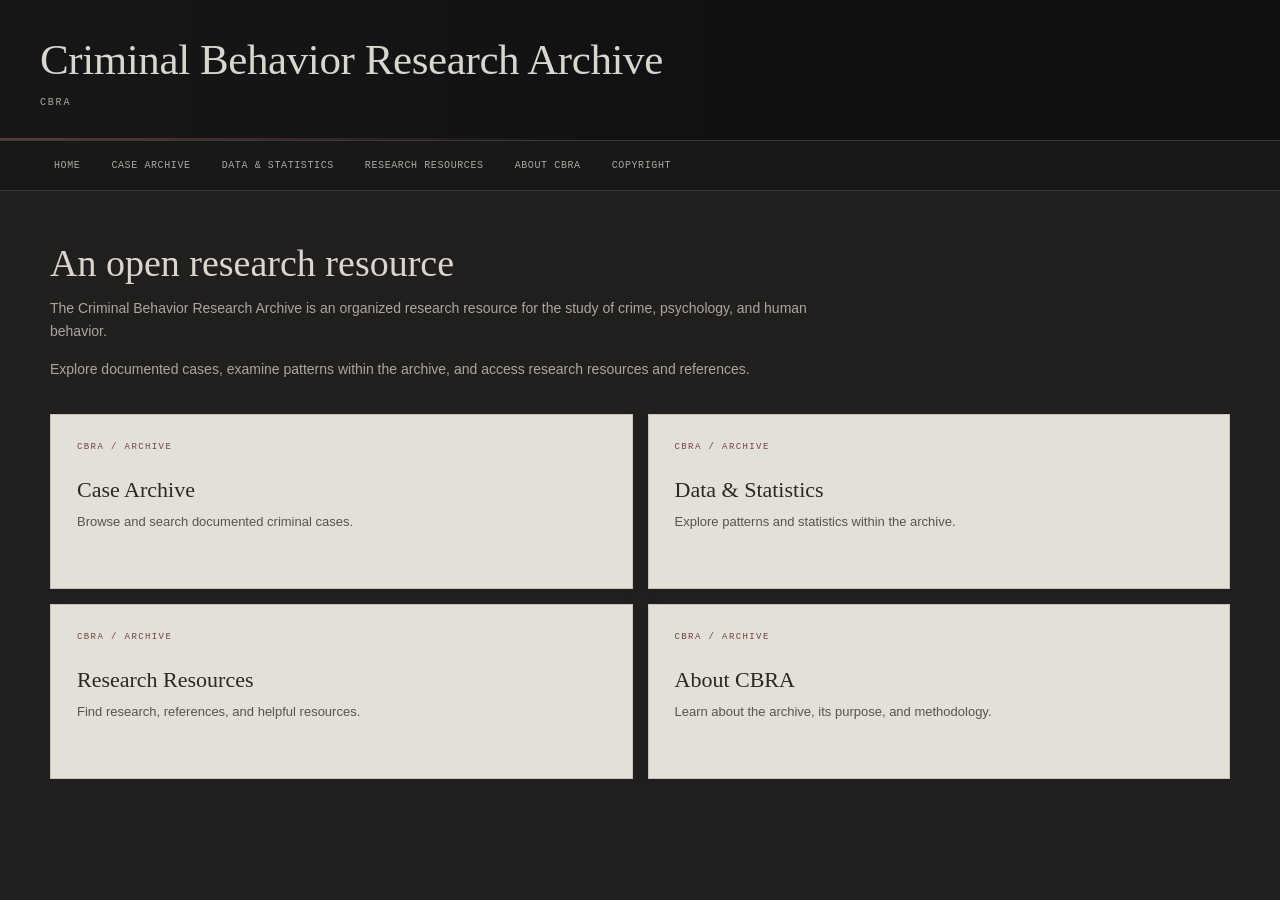
==== commit 8dd5293b: "add copyrightttt" ====
--- a/index.html
+++ b/index.html
@@ -18,6 +18,7 @@
         <a href="statistics.html">Data & Statistics</a>
         <a href="resources.html">Research Resources</a>
         <a href="about.html">About CBRA</a>
+        <a href="copyright.html">Copyright</a>
     </nav>
 
     <main>
--- a/css/style.css
+++ b/css/style.css
@@ -633,6 +633,84 @@
     line-height: 1.75;
 }
 
+/* =========================================================
+   13. COPYRIGHT & USAGE
+   ========================================================= */
+
+.copyright-section {
+    min-width: 0;
+
+    padding: 25px;
+
+    margin-top: 18px;
+
+    background: var(--paper);
+
+    border: 1px solid var(--border-light);
+
+    color: var(--ink);
+
+    box-shadow: var(--shadow-small);
+}
+
+.copyright-section h2 {
+    margin-bottom: 10px;
+
+    color: var(--ink);
+
+    font-size: 22px;
+}
+
+.copyright-section h2::after {
+    content: "";
+
+    display: block;
+
+    width: 32px;
+
+    height: 2px;
+
+    margin-top: 8px;
+
+    background: var(--accent);
+}
+
+.copyright-section h3 {
+    margin-top: 28px;
+
+    margin-bottom: 9px;
+
+    color: var(--ink);
+
+    font-size: 17px;
+}
+
+.copyright-section p,
+.copyright-section li {
+    color: var(--ink-soft);
+
+    font-size: 13px;
+
+    line-height: 1.75;
+}
+
+.copyright-section p {
+    max-width: 820px;
+
+    margin-bottom: 14px;
+}
+
+.copyright-section ul {
+    max-width: 820px;
+
+    margin: 8px 0 18px 20px;
+
+    padding: 0;
+}
+
+.copyright-section li {
+    margin-bottom: 6px;
+}
 
 /* =========================================================
    13. ARCHIVE SEARCH
@@ -4153,4 +4231,122 @@
         width: 100% !important;
     }
 
+}
+
+/* =========================================================
+   COPYRIGHT & USAGE
+   ========================================================= */
+
+.content-section {
+    min-width: 0;
+
+    margin-top: 18px;
+
+    background: var(--paper);
+
+    border: 1px solid var(--border-light);
+
+    color: var(--ink);
+
+    box-shadow: var(--shadow-small);
+}
+
+.content-section + .content-section {
+    margin-top: 15px;
+}
+
+.section-header {
+    padding: 25px;
+}
+
+.section-kicker {
+    margin-bottom: 8px;
+
+    color: var(--accent);
+
+    font-family: var(--mono);
+
+    font-size: 9px;
+
+    letter-spacing: 1.4px;
+}
+
+.content-section h3 {
+    margin-bottom: 9px;
+
+    color: var(--ink);
+
+    font-size: 22px;
+}
+
+.content-section h3::after {
+    content: "";
+
+    display: block;
+
+    width: 32px;
+
+    height: 2px;
+
+    margin-top: 8px;
+
+    background: var(--accent);
+}
+
+.section-header > div > p:last-child {
+    max-width: 820px;
+
+    color: var(--ink-muted);
+
+    font-size: 13px;
+
+    line-height: 1.65;
+}
+
+.content-card {
+    padding: 0 25px 25px;
+}
+
+.content-card p,
+.content-card li {
+    max-width: 820px;
+
+    color: var(--ink-soft);
+
+    font-size: 13px;
+
+    line-height: 1.75;
+}
+
+.content-card p {
+    margin-bottom: 14px;
+}
+
+.content-card h4 {
+    margin-top: 22px;
+    margin-bottom: 8px;
+
+    color: var(--ink);
+
+    font-size: 14px;
+}
+
+.content-card ul {
+    max-width: 820px;
+
+    margin: 8px 0 18px 20px;
+
+    padding: 0;
+}
+
+.content-card li {
+    margin-bottom: 6px;
+}
+
+.content-card strong {
+    color: var(--ink);
+}
+
+.last-updated {
+    margin-bottom: 8px !important;
 }
